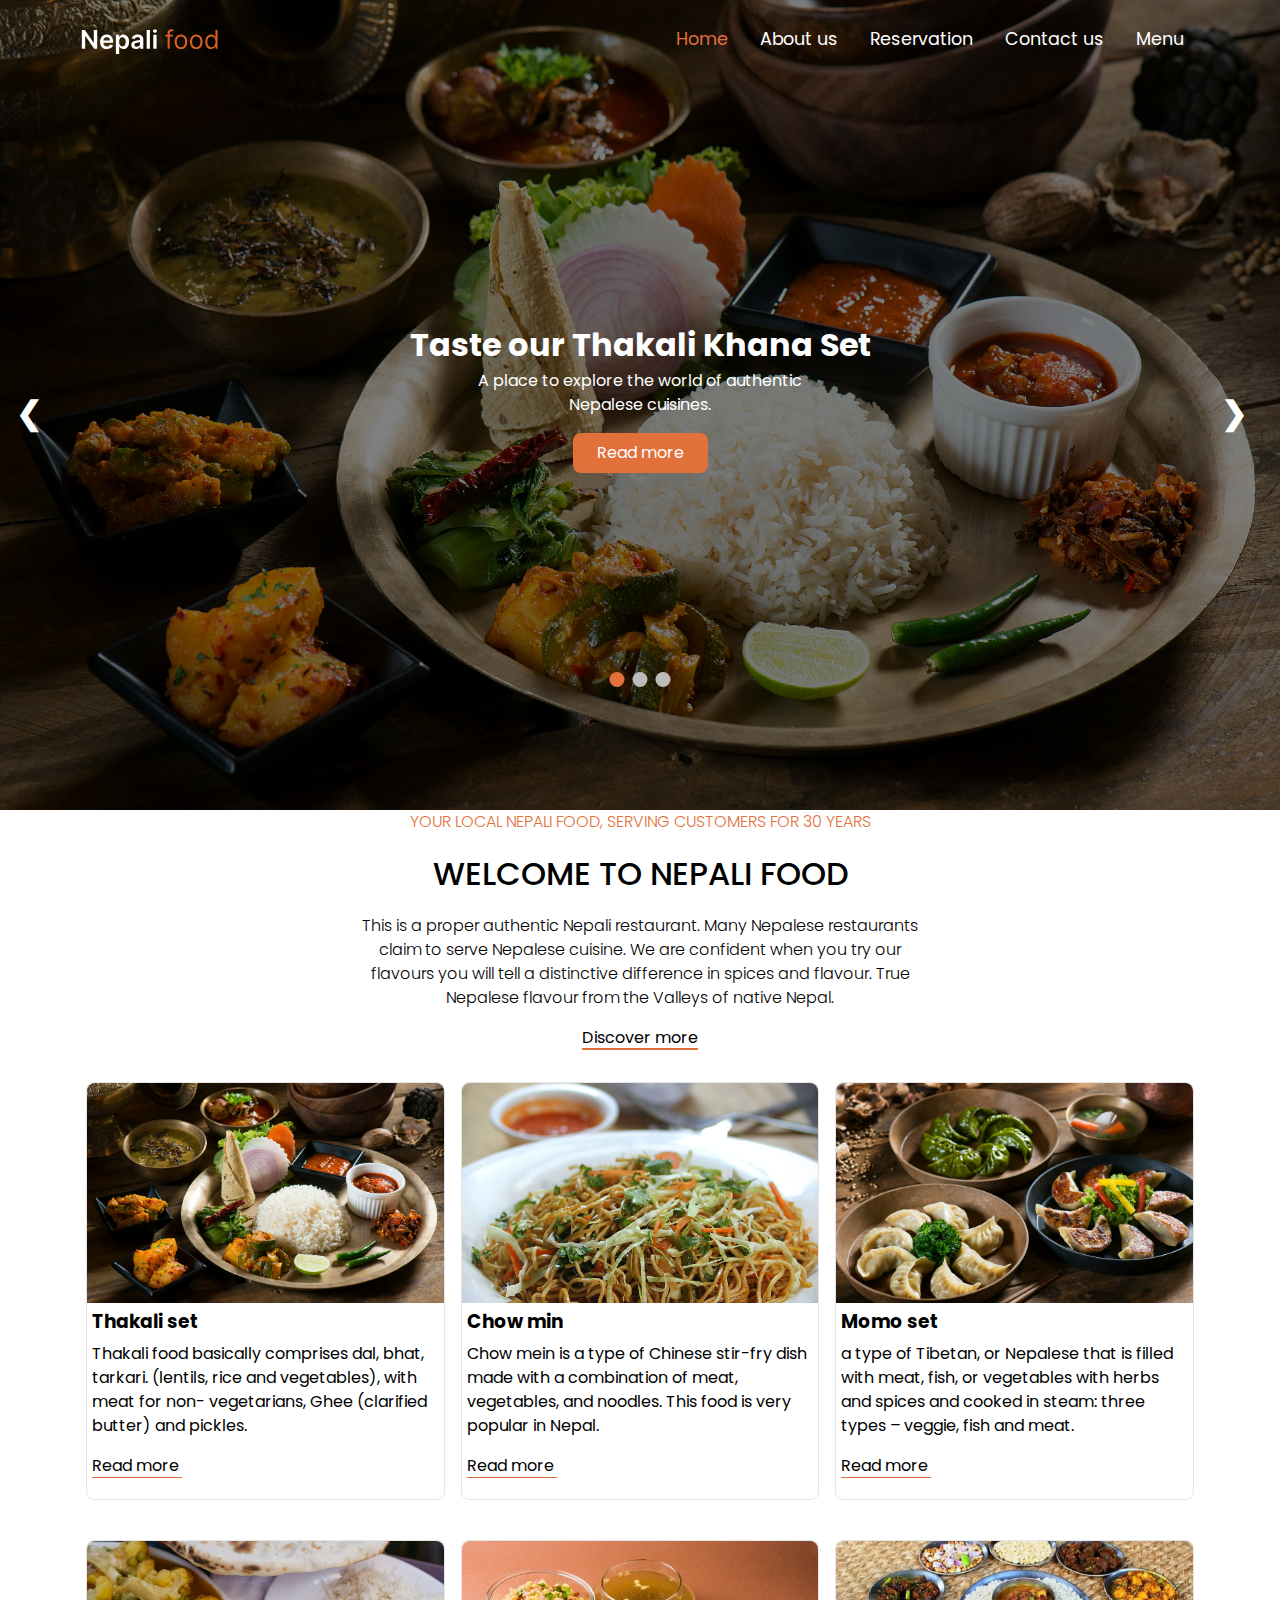
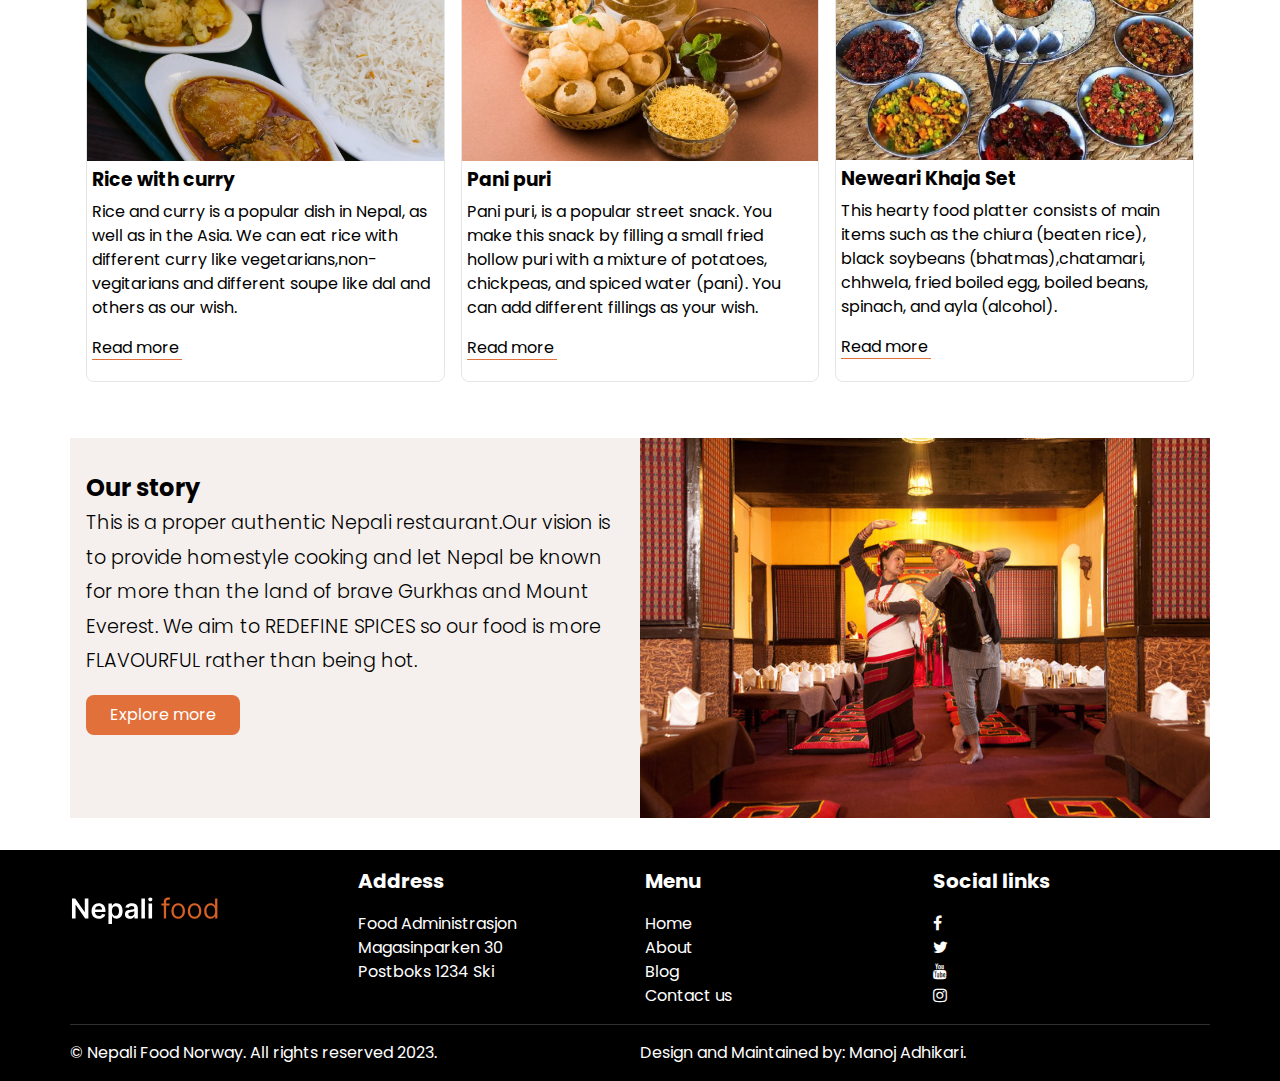
==== index.html @ d402e65d "final project" ====
<!DOCTYPE html>
<html lang="en">
  <head>
    <meta charset="UTF-8" />
    <meta name="viewport" content="width=device-width, initial-scale=1.0" />
    <link rel="stylesheet" href="https://cdnjs.cloudflare.com/ajax/libs/font-awesome/4.7.0/css/font-awesome.min.css">
    <link rel="stylesheet" href="./css/style.css" />
    
    <title>Final project</title>
  </head>
  <body>
    <header>
      <nav>
        <div class="logo">
          <a href="/"><img src="./assets/logo.svg" alt=""></a>
        </div>
        
        <ul class="navlist">
          <li><a href="/" class="active-menu">Home</a></li>
          <li><a href="./about.html">About us</a></li>
          <li><a href="./reservation.html">Reservation</a></li>
          <li><a href="./contact.html">Contact us</a></li>
          <li><a href="./menu.html">Menu</a></li>
        </ul>
        <div class="menu-toggle"><i class="fa fa-bars bars"></i> &nbsp;</div>
      </nav>
      <ul class="navlist-mobile">
        <li><a href="/" class="active-menu">Home</a></li>
        <li><a href="./about.html">About us</a></li>
        <li><a href="./reservation.html">Reservation</a></li>
        <li><a href="./contact.html">Contact us</a></li>
        <li><a href="./menu.html">Menu</a></li>
      </ul>
    </header>
 
    <main>
        <div class="slideshow-container">
            <div class="mySlides fade">
              <img src="./assets/gallery1.jpg" >
              <div class="slide-text">
                <h2>Taste our Thakali Khana Set</h2>
                <p>A place to explore the world of authentic Nepalese cuisines.</p>
                <a href="#" class="btn-primary">Read more</a>
              </div>
            </div>
            
            <div class="mySlides fade">
              <img src="./assets/gallery2.jpg" >
              <div class="slide-text">
                <h2>Taste our Momo Set</h2>
                <p>A place to explore the world of authentic Nepalese cuisines.</p>
                <a href="#" class="btn-primary">Read more</a>
              </div>
            </div>
            
            <div class="mySlides fade">
              <img src="./assets/gallery5.jpg" >
              <div class="slide-text">
                <h2>Taste our Pani Puri</h2>
                <p>A place to explore the world of authentic Nepalese cuisines.</p>
                <a href="#" class="btn-primary">Read more</a>
              </div>
            </div>
            
            <a class="prev" onclick="plusSlides(-1)">❮</a>
            <a class="next" onclick="plusSlides(1)">❯</a>
            
            <div class="dot-container">
              <span class="dot" onclick="currentSlide(1)"></span> 
              <span class="dot" onclick="currentSlide(2)"></span> 
              <span class="dot" onclick="currentSlide(3)"></span> 
            </div>
          </div>
          
      
      <section class="info-restaurant">
        <div class="info-wrap">
            <h3>YOUR LOCAL NEPALI FOOD, SERVING CUSTOMERS FOR 30 YEARS</h3>
            <h2>WELCOME TO NEPALI FOOD</h2>
            <p> This is a proper authentic Nepali restaurant. Many Nepalese restaurants claim to serve Nepalese cuisine. We are confident when you try our flavours you will tell a distinctive difference in spices and flavour. True Nepalese flavour from the Valleys of native Nepal.</p>
            <a href="#" class="btn-secondary">Discover more</a>
        </div>
      </section>
     
        <section class="info-grid-items">
            <div class="food-items">
              <img class="food-items-img" src="./assets/gallery1.jpg" alt="">
              <div class="desc">
                <h3>Thakali set</h3>
                <p>Thakali food basically comprises dal, bhat, tarkari. (lentils, rice and vegetables), with meat for non- vegetarians, Ghee (clarified butter) and pickles.</p>
                <a href="#" class="btn-ternary">Read more</a>
              </div>
            </div>
            <div class="food-items">
              <img class="food-items-img" src="./assets/chowmin.jpg" alt="">
              <div class="desc">
                <h3>Chow min</h3>
                <p>Chow mein is a type of Chinese stir-fry dish made with a combination of meat, vegetables, and noodles. This food is very popular in Nepal.</p>
                <a href="#" class="btn-ternary">Read more</a>
              </div>
            </div>
            <div class="food-items"><img class="food-items-img" src="./assets/gallery2.jpg" alt="">
                <div class="desc">
                    <h3>Momo set</h3>
                    <p>a type of Tibetan, or Nepalese that is filled with meat, fish, or vegetables with herbs and spices and cooked in steam: three types – veggie, fish and meat.</p>
                    <a href="#" class="btn-ternary">Read more</a>
                </div></div>
       
            <div class="food-items"><img class="food-items-img" src="./assets/chicken-khana.jpg" alt="">
                <div class="desc">
                    <h3>Rice with curry</h3>
                    <p>Rice and curry is a popular dish in Nepal, as well as in the Asia. We can eat rice with different curry like vegetarians,non-vegitarians and different soupe like dal and others as our wish. </p>
                    <a href="#" class="btn-ternary">Read more</a>
                </div></div>
            <div class="food-items"><img class="food-items-img" src="./assets/gallery5.jpg" alt="">
                <div class="desc">
                    <h3>Pani puri</h3>
                    <p>Pani puri, is a popular street snack. You make this snack by filling a small fried hollow puri with a mixture of potatoes, chickpeas, and spiced water (pani). You can add different fillings as your wish.</p>
                    <a href="#" class="btn-ternary">Read more</a>
                </div></div>
                <div class="food-items"><img class="food-items-img" src="./assets/gallery4.png" alt="">
                    <div class="desc">
                        <h3>Neweari Khaja Set</h3>
                        <p>This hearty food platter consists of main items such as the chiura (beaten rice), black soybeans (bhatmas),chatamari, chhwela, fried boiled egg, boiled beans, spinach, and ayla (alcohol).</p>
                        <a href="#" class="btn-ternary">Read more</a>
                    </div></div>
       </section>

       <section class="bio-info-wrap">
            <div class="bio-info-text">
                    <h2>Our story</h2>
                    <p> This is a proper authentic Nepali restaurant.Our vision is to provide homestyle cooking and let Nepal be known for more than the land of brave Gurkhas and Mount Everest.
                     We aim to REDEFINE SPICES so our food is more FLAVOURFUL rather than being hot.</p>
                    <a href="" class="btn-primary">Explore more</a>
            </div>
            <div class="bio-info-img">
                <img src="./assets/bio-info.jpg" alt="">
        </div>
       </section>
       
    </main>
    <footer>
        <div class="footer-wrap">
            <div class="box"><a href=""><img class="footer-logo" src="./assets/logo.svg" alt="" /></div>
            <div class="box">
                <h2>Address</h2>
                <ul class="footer-address">
                    <li>Food Administrasjon
                        Magasinparken 30</li>
                    <li>Postboks 1234 Ski</li>
                        
                </ul>
            </div>
            <div class="box">
                <h2>Menu</h2>
                <ul class="footer-menu">
                    <li><a href="">Home</a></li>
                    <li><a href="">About</a></li>
                    <li><a href="">Blog</a></li>
                    <li><a href="">Contact us</a></li>
                </ul>
            </div>
            <div class="box">
                <h2>Social links</h2>
                <ul class="footer-social-links">
                    <li><a href=""><i class="fa fa-facebook"></i></a></li>
                    <li><a href=""><i class="fa fa-twitter"></i></a></li>
                    <li><a href=""><i class="fa fa-youtube"></i></a></li>
                    <li><a href=""><i class="fa fa-instagram"></i></a></li>
                </ul>
            </div>
        </div>
        <section class="footer-auth-info">
            <div><span> &copy; Nepali Food Norway.
                All rights reserved 2023. </span></div>
            <div>  Design and Maintained by: Manoj Adhikari.</div>
           
        </section>
    </footer>
    <script src="./js/app.js"></script>
  </body>
</html>
---- css/style.css ----
@import "reset.css";
@import "variable.css";
@import "reservation.css";
@import "about.css";
@import "contact.css";
@import "filter.css";

@import url("https://fonts.googleapis.com/css2?family=Poppins:ital,wght@0,100;0,300;0,500;1,100;1,200;1,300;1,400&display=swap");
body {
  font-family: "Poppins", sans-serif;
  font-size: var(--font-size-base);
  line-height: 1.5;
  color: var(--primary-color);
  background-color: var(--secondary-color);
  overflow-x: hidden;
}

/** header css */
header {
  width: 100vw;
  height: auto;
  background-color: transparent;
  position: absolute;
  top: 0;
  z-index: 50;
}

header nav {
  max-width: 1140px;
  margin: 0 auto;
  display: flex;
  justify-content: space-between;
  align-items: center;
  padding: 0 var(--spacing-small);
}
.menu-toggle {
  display: none;
}

.menu-toggle .bars {
  color: var(--secondary-color);
  cursor: pointer;
  font-weight: 400;
  font-size: var(--font-size-small);
}
.navlist-mobile {
  display: none;
}

@media (min-width: 768px) {
  .navlist-mobile {
    display: none !important;
  }
}
.show {
  display: block;
}

header nav .logo a {
  color: var(--secondary-color);
}
header nav .navlist {
  display: flex;
  justify-content: space-evenly;
}
header nav .navlist li {
  padding: 0 var(--primary-padding);
}
header nav .navlist li a {
  color: var(--secondary-color);
  font-size: 1.1rem;
  transition: all 0.3s ease-in-out;
}
header nav .navlist li .active-menu {
  color: var(--ternary);
}
header nav .navlist li a:hover {
  color: var(--ternary);
  transition: all 0.3s ease-in-out;
}
@media (max-width: 768px) {
  .navlist {
    display: none !important;
  }

  .navlist-mobile {
    content: "";
    width: 100%;
    background: rgba(0, 0, 0, 0.5);
    height: 100vh;
    position: absolute;
    top: 80%;
    z-index: 51;
  }
  .navlist-mobile li a {
    color: var(--secondary-color);
    text-align: center;
    display: block;
    padding: var(--spacing-small) 0;
  }

  header nav .menu-toggle {
    display: block;
  }

  /* Adjust other elements as needed for mobile */
}

/* Slideshow container */
.slideshow-container {
  width: 100vw;
  position: relative;
  margin: auto;
  height: 90vh;
}
.slideshow-container .mySlides img {
  height: 90vh;
  object-fit: cover;
}

/* Next & previous buttons */
.prev,
.next {
  cursor: pointer;
  position: absolute;
  top: 50%;
  width: auto;
  padding: var(--primary-padding);
  margin-top: -32px;
  color: var(--secondary-color);
  font-weight: bold;
  font-size: var(--font-size-medium);
  transition: 0.6s ease;
  border-radius: 0 3px 3px 0;
  user-select: none;
  z-index: 10;
}
.next {
  margin-right: var(--primary-margin);
}

.mySlides::after {
  content: "";
  position: absolute;
  top: 0;
  left: 0;
  width: 100%;
  height: 100%;
  background-color: rgba(0, 0, 0, 0.5); /* semi-transparent black */
}

/* Position the "next button" to the right */
.next {
  right: 0;
  border-radius: 3px 0 0 3px;
}

/* On hover, add a color with a little bit see-through */
.prev:hover,
.next:hover {
  background-color: var(--ternary);
}

/* Caption text */
.slide-text {
  position: absolute;
  top: 50%;
  left: 50%;
  width: 100%;
  transform: translate(-50%, -50%);
  text-align: center;
  z-index: 10;
}
.slide-text h2 {
  font-size: var(--font-size-h2);
  color: var(--secondary-color);
}
.slide-text p {
  line-height: 1.5;
  color: var(--secondary-color);
  max-width: 400px;
  margin: 0 auto;
}
.slide-text .btn-primary {
  background-color: var(--ternary);
  color: var(--secondary-color);
  padding: var(--spacing-base) var(--spacing-medium-large);
  border-radius: var(--spacing-base);
  transition: all 0.3s ease-in-out;
  margin: var(--primary-margin) 0;
  display: inline-block;
}
.slide-text .btn-primary:hover {
  background-color: var(--secondary-color);
  color: var(--ternary);
  transition: all 0.3s ease-in-out;
}
/* The dots/bullets/indicators */
.dot-container {
  position: absolute;
  margin-top: -10%;
  left: 50%;
  transform: translate(-50%, -50%);
}
.dot {
  cursor: pointer;
  height: 15px;
  width: 15px;
  margin: 0 2px;
  background-color: #bbb;
  border-radius: 50%;
  display: inline-block;
  transition: background-color 0.6s ease;
}

.active,
.dot:hover {
  background-color: var(--ternary);
  padding: 4px;
}

/* Fading animation */
.fade {
  animation-name: fade;
  animation-duration: 1.5s;
}

@keyframes fade {
  from {
    opacity: 0.4;
  }
  to {
    opacity: 1;
  }
}

/* On smaller screens, decrease text size */
@media only screen and (max-width: 300px) {
  .prev,
  .next,
  .text {
    font-size: 11px;
  }
}

.info-restaurant .info-wrap {
  max-width: 600px;
  margin: 0 auto;
  padding: 0 var(--spacing-small);
}
.info-restaurant .info-wrap h3 {
  font-size: var(--font-size-h3);
  color: var(--ternary);
  font-weight: 300;
  text-align: center;
}
.info-restaurant .info-wrap h2 {
  font-size: var(--font-size-h2);
  font-weight: 500;
  text-align: center;
  margin: var(--primary-margin) 0;
}
.info-restaurant .info-wrap p {
  line-height: 1.5;
  font-weight: 300;
  text-align: center;
}
.info-restaurant .btn-secondary {
  display: block;
  margin: var(--primary-margin) 0;
  color: var(--primary-color);
  text-align: center;
  position: relative;
}
.info-restaurant .btn-secondary::after {
  content: "";
  position: absolute;
  bottom: 0;
  left: 40%;
  width: 20%;
  height: 2px;
  background-color: var(--ternary);
  transition: all 0.3s ease-in-out;
}
.info-grid-items {
  max-width: 1140px;
  margin: 0 auto;
  display: grid;
  grid-template-columns: repeat(3, 1fr);
  gap: 1rem;
  padding: var(--primary-padding);
}
.info-grid-items .food-items {
  border: 1px solid var(--border-color);
  border-radius: 8px;
}
.info-grid-items .food-items .desc {
  padding: 5px;
}
.info-grid-items .food-items .desc h3 {
  margin-bottom: 6px;
}
.food-items-img {
  border-top-left-radius: 8px;
  border-top-right-radius: 8px;
  max-height: 220px;
  object-fit: cover;
}
@media (max-width: 768px) {
  .info-grid-items {
    grid-template-columns: repeat(1, 1fr);
  }
}

.bio-info-wrap {
  max-width: 1140px;
  margin: 0 auto;
  display: grid;
  grid-template-columns: repeat(2, 1fr);
  margin-top: var(--primary-margin);
  margin-bottom: var(--spacing-large);
  justify-content: center;
}
.bio-info-text {
  background-color: var(--background-color);
  padding: var(--primary-padding);
  padding-top: var(--spacing-large);
}
.bio-info-text p {
  line-height: 1.8;
  font-weight: 300;
  font-size: var(--font-size-vsmall);
}
@media (max-width: 768px) {
  .bio-info-wrap {
    grid-template-columns: repeat(1, 1fr);
  }
}

/** Footer section */
footer {
  width: 100vw;
  height: auto;
  background-color: var(--primary-color);
  padding: var(--primary-padding);
}
.footer-wrap {
  max-width: 1140px;
  margin: 0 auto;
  display: grid;
  grid-template-columns: repeat(4, 1fr);
  gap: 10px;
  justify-content: center;
  text-align: start;
}
@media (max-width: 768px) {
  .footer-wrap {
    grid-template-columns: repeat(2, 1fr);
    gap: 1rem;
  }
}
.footer-wrap .box h2 {
  color: var(--secondary-color);
  font-size: var(--font-size-h4);
  margin-bottom: var(--primary-margin);
}
.footer-wrap .box {
  color: var(--secondary-color);
}
.footer-wrap .box .footer-logo {
  width: 150px;
}
.footer-wrap .box .footer-menu {
  display: block;
}
.footer-wrap .box .footer-menu li a {
  color: var(--secondary-color);
}

.footer-wrap .box .footer-social-links li a {
  color: var(--secondary-color);
}

.footer-auth-info {
  max-width: 1140px;
  margin: 0 auto;
  border-top: 1px solid var(--border-color-white);
  color: var(--secondary-color);
  display: grid;
  grid-template-columns: repeat(2, 1fr);
  margin-top: var(--primary-margin);
  padding-top: var(--primary-padding);
}
@media (max-width: 768px) {
  .footer-auth-info {
    grid-template-columns: repeat(1, 1fr);
  }
}
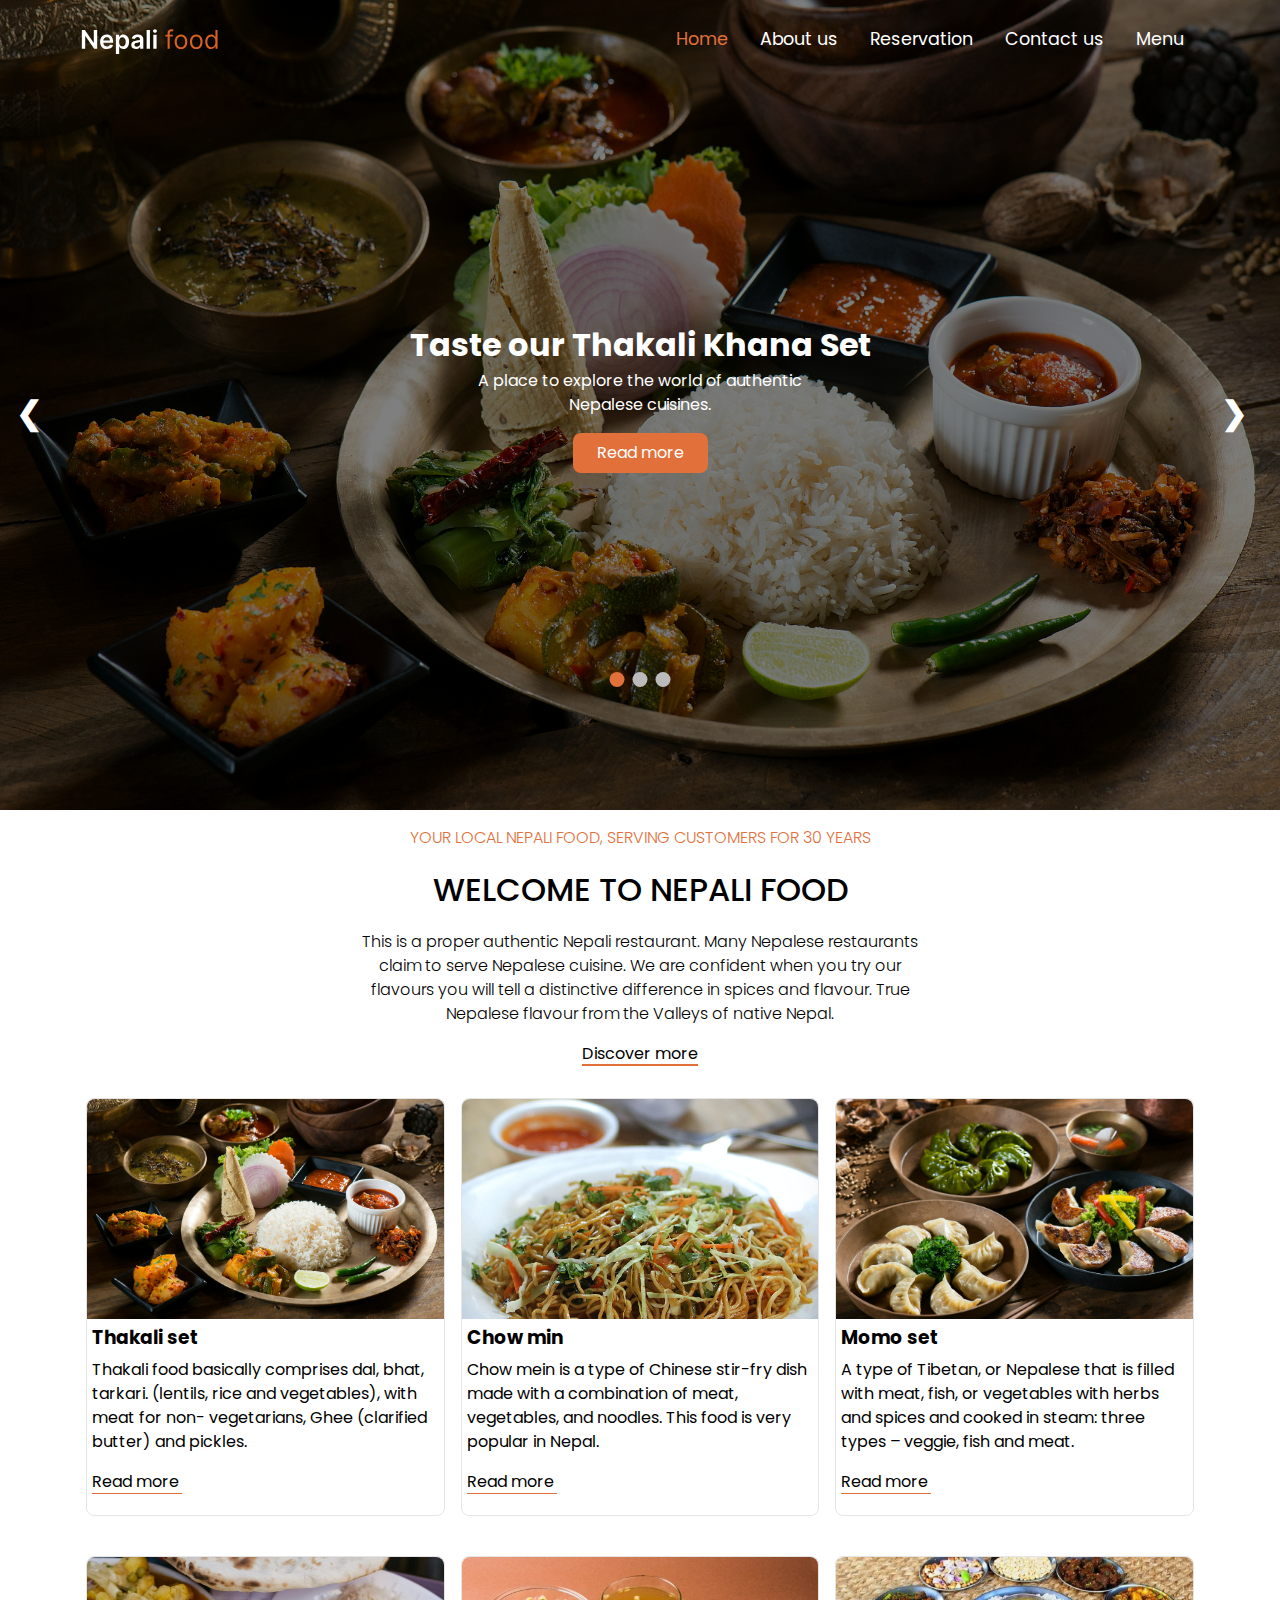
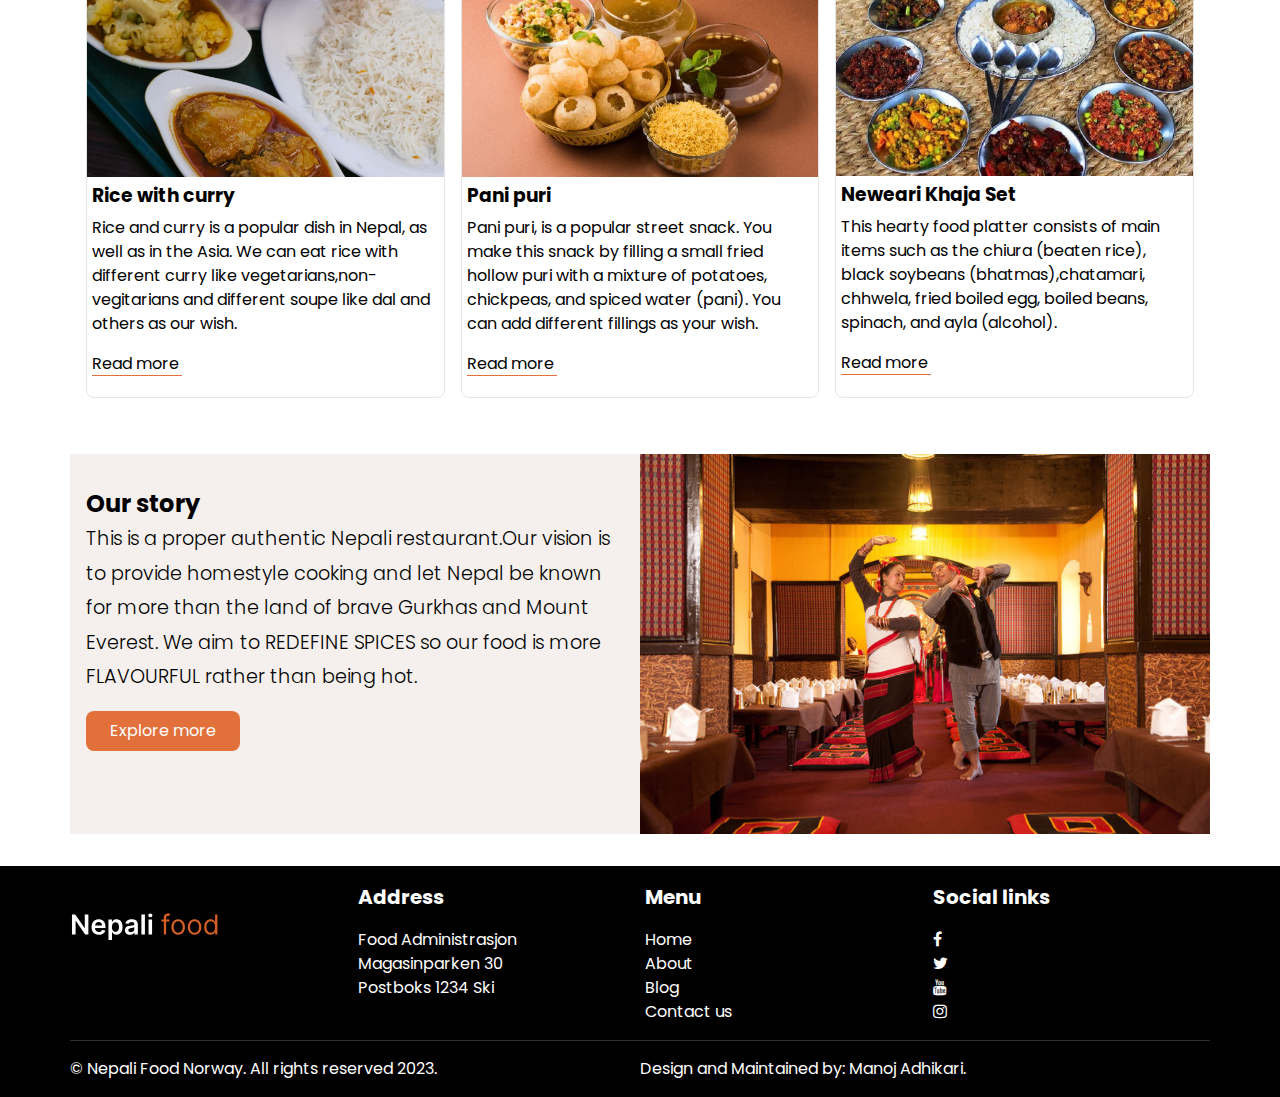
==== commit dac7e9d9: "adding comments on code" ====
--- a/index.html
+++ b/index.html
@@ -9,7 +9,7 @@
     <title>Final project</title>
   </head>
   <body>
-    <header>
+    <header><!--Header section begins from here-->
       <nav>
         <div class="logo">
           <a href="/"><img src="./assets/logo.svg" alt=""></a>
@@ -22,9 +22,9 @@
           <li><a href="./contact.html">Contact us</a></li>
           <li><a href="./menu.html">Menu</a></li>
         </ul>
-        <div class="menu-toggle"><i class="fa fa-bars bars"></i> &nbsp;</div>
+        <div class="menu-toggle"><i class="fa fa-bars bars"></i> &nbsp;</div><!--This is for Menu Bar-->
       </nav>
-      <ul class="navlist-mobile">
+      <ul class="navlist-mobile"><!--This code is for mobile-->
         <li><a href="/" class="active-menu">Home</a></li>
         <li><a href="./about.html">About us</a></li>
         <li><a href="./reservation.html">Reservation</a></li>
@@ -33,8 +33,8 @@
       </ul>
     </header>
  
-    <main>
-        <div class="slideshow-container">
+    <main><!--Body section begins from here-->
+        <div class="slideshow-container"><!--This is for picture slide show-->
             <div class="mySlides fade">
               <img src="./assets/gallery1.jpg" >
               <div class="slide-text">
@@ -62,10 +62,10 @@
               </div>
             </div>
             
-            <a class="prev" onclick="plusSlides(-1)">❮</a>
+            <a class="prev" onclick="plusSlides(-1)">❮</a><!--This is for prev and next button-->
             <a class="next" onclick="plusSlides(1)">❯</a>
             
-            <div class="dot-container">
+            <div class="dot-container"><!--This is for dot-->
               <span class="dot" onclick="currentSlide(1)"></span> 
               <span class="dot" onclick="currentSlide(2)"></span> 
               <span class="dot" onclick="currentSlide(3)"></span> 
@@ -73,11 +73,13 @@
           </div>
           
       
-      <section class="info-restaurant">
+      <section class="info-restaurant"><!--In the main page, info section begins from here-->
         <div class="info-wrap">
             <h3>YOUR LOCAL NEPALI FOOD, SERVING CUSTOMERS FOR 30 YEARS</h3>
             <h2>WELCOME TO NEPALI FOOD</h2>
-            <p> This is a proper authentic Nepali restaurant. Many Nepalese restaurants claim to serve Nepalese cuisine. We are confident when you try our flavours you will tell a distinctive difference in spices and flavour. True Nepalese flavour from the Valleys of native Nepal.</p>
+            <p> This is a proper authentic Nepali restaurant. Many Nepalese restaurants claim to serve 
+              Nepalese cuisine. We are confident when you try our flavours you will tell a distinctive 
+              difference in spices and flavour. True Nepalese flavour from the Valleys of native Nepal.</p>
             <a href="#" class="btn-secondary">Discover more</a>
         </div>
       </section>
@@ -87,7 +89,8 @@
               <img class="food-items-img" src="./assets/gallery1.jpg" alt="">
               <div class="desc">
                 <h3>Thakali set</h3>
-                <p>Thakali food basically comprises dal, bhat, tarkari. (lentils, rice and vegetables), with meat for non- vegetarians, Ghee (clarified butter) and pickles.</p>
+                <p>Thakali food basically comprises dal, bhat, tarkari. (lentils, rice and vegetables), 
+                  with meat for non- vegetarians, Ghee (clarified butter) and pickles.</p>
                 <a href="#" class="btn-ternary">Read more</a>
               </div>
             </div>
@@ -95,33 +98,41 @@
               <img class="food-items-img" src="./assets/chowmin.jpg" alt="">
               <div class="desc">
                 <h3>Chow min</h3>
-                <p>Chow mein is a type of Chinese stir-fry dish made with a combination of meat, vegetables, and noodles. This food is very popular in Nepal.</p>
+                <p>Chow mein is a type of Chinese stir-fry dish made with a combination of meat, 
+                  vegetables, and noodles. This food is very popular in Nepal.</p>
                 <a href="#" class="btn-ternary">Read more</a>
               </div>
             </div>
             <div class="food-items"><img class="food-items-img" src="./assets/gallery2.jpg" alt="">
                 <div class="desc">
                     <h3>Momo set</h3>
-                    <p>a type of Tibetan, or Nepalese that is filled with meat, fish, or vegetables with herbs and spices and cooked in steam: three types – veggie, fish and meat.</p>
+                    <p>A type of Tibetan, or Nepalese that is filled with meat, fish, or vegetables with herbs 
+                      and spices and cooked in steam: three types – veggie, fish and meat.</p>
                     <a href="#" class="btn-ternary">Read more</a>
                 </div></div>
        
             <div class="food-items"><img class="food-items-img" src="./assets/chicken-khana.jpg" alt="">
                 <div class="desc">
                     <h3>Rice with curry</h3>
-                    <p>Rice and curry is a popular dish in Nepal, as well as in the Asia. We can eat rice with different curry like vegetarians,non-vegitarians and different soupe like dal and others as our wish. </p>
+                    <p>Rice and curry is a popular dish in Nepal, as well as in the Asia. We can eat rice with 
+                      different curry like vegetarians,non-vegitarians and different soupe like dal and others 
+                      as our wish. </p>
                     <a href="#" class="btn-ternary">Read more</a>
                 </div></div>
             <div class="food-items"><img class="food-items-img" src="./assets/gallery5.jpg" alt="">
                 <div class="desc">
                     <h3>Pani puri</h3>
-                    <p>Pani puri, is a popular street snack. You make this snack by filling a small fried hollow puri with a mixture of potatoes, chickpeas, and spiced water (pani). You can add different fillings as your wish.</p>
+                    <p>Pani puri, is a popular street snack. You make this snack by filling a 
+                      small fried hollow puri with a mixture of potatoes, chickpeas, and spiced water (pani). 
+                      You can add different fillings as your wish.</p>
                     <a href="#" class="btn-ternary">Read more</a>
                 </div></div>
                 <div class="food-items"><img class="food-items-img" src="./assets/gallery4.png" alt="">
                     <div class="desc">
                         <h3>Neweari Khaja Set</h3>
-                        <p>This hearty food platter consists of main items such as the chiura (beaten rice), black soybeans (bhatmas),chatamari, chhwela, fried boiled egg, boiled beans, spinach, and ayla (alcohol).</p>
+                        <p>This hearty food platter consists of main items such as the chiura (beaten rice), 
+                          black soybeans (bhatmas),chatamari, chhwela, fried boiled egg, boiled beans, spinach, 
+                          and ayla (alcohol).</p>
                         <a href="#" class="btn-ternary">Read more</a>
                     </div></div>
        </section>
@@ -129,7 +140,8 @@
        <section class="bio-info-wrap">
             <div class="bio-info-text">
                     <h2>Our story</h2>
-                    <p> This is a proper authentic Nepali restaurant.Our vision is to provide homestyle cooking and let Nepal be known for more than the land of brave Gurkhas and Mount Everest.
+                    <p> This is a proper authentic Nepali restaurant.Our vision is to provide homestyle cooking 
+                      and let Nepal be known for more than the land of brave Gurkhas and Mount Everest.
                      We aim to REDEFINE SPICES so our food is more FLAVOURFUL rather than being hot.</p>
                     <a href="" class="btn-primary">Explore more</a>
             </div>
@@ -139,7 +151,7 @@
        </section>
        
     </main>
-    <footer>
+    <footer><!-- Footer section begins from here-->
         <div class="footer-wrap">
             <div class="box"><a href=""><img class="footer-logo" src="./assets/logo.svg" alt="" /></div>
             <div class="box">
--- a/css/style.css
+++ b/css/style.css
@@ -103,7 +103,7 @@
     display: block;
   }
 
-  /* Adjust other elements as needed for mobile */
+  /* Adjusting elements as needed for mobile */
 }
 
 /* Slideshow container */
@@ -155,7 +155,7 @@
   border-radius: 3px 0 0 3px;
 }
 
-/* On hover, add a color with a little bit see-through */
+/* On hover, adding a color with a little bit see-through */
 .prev:hover,
 .next:hover {
   background-color: var(--ternary);
@@ -253,6 +253,7 @@
   color: var(--ternary);
   font-weight: 300;
   text-align: center;
+  margin-top: var(--primary-margin);
 }
 .info-restaurant .info-wrap h2 {
   font-size: var(--font-size-h2);
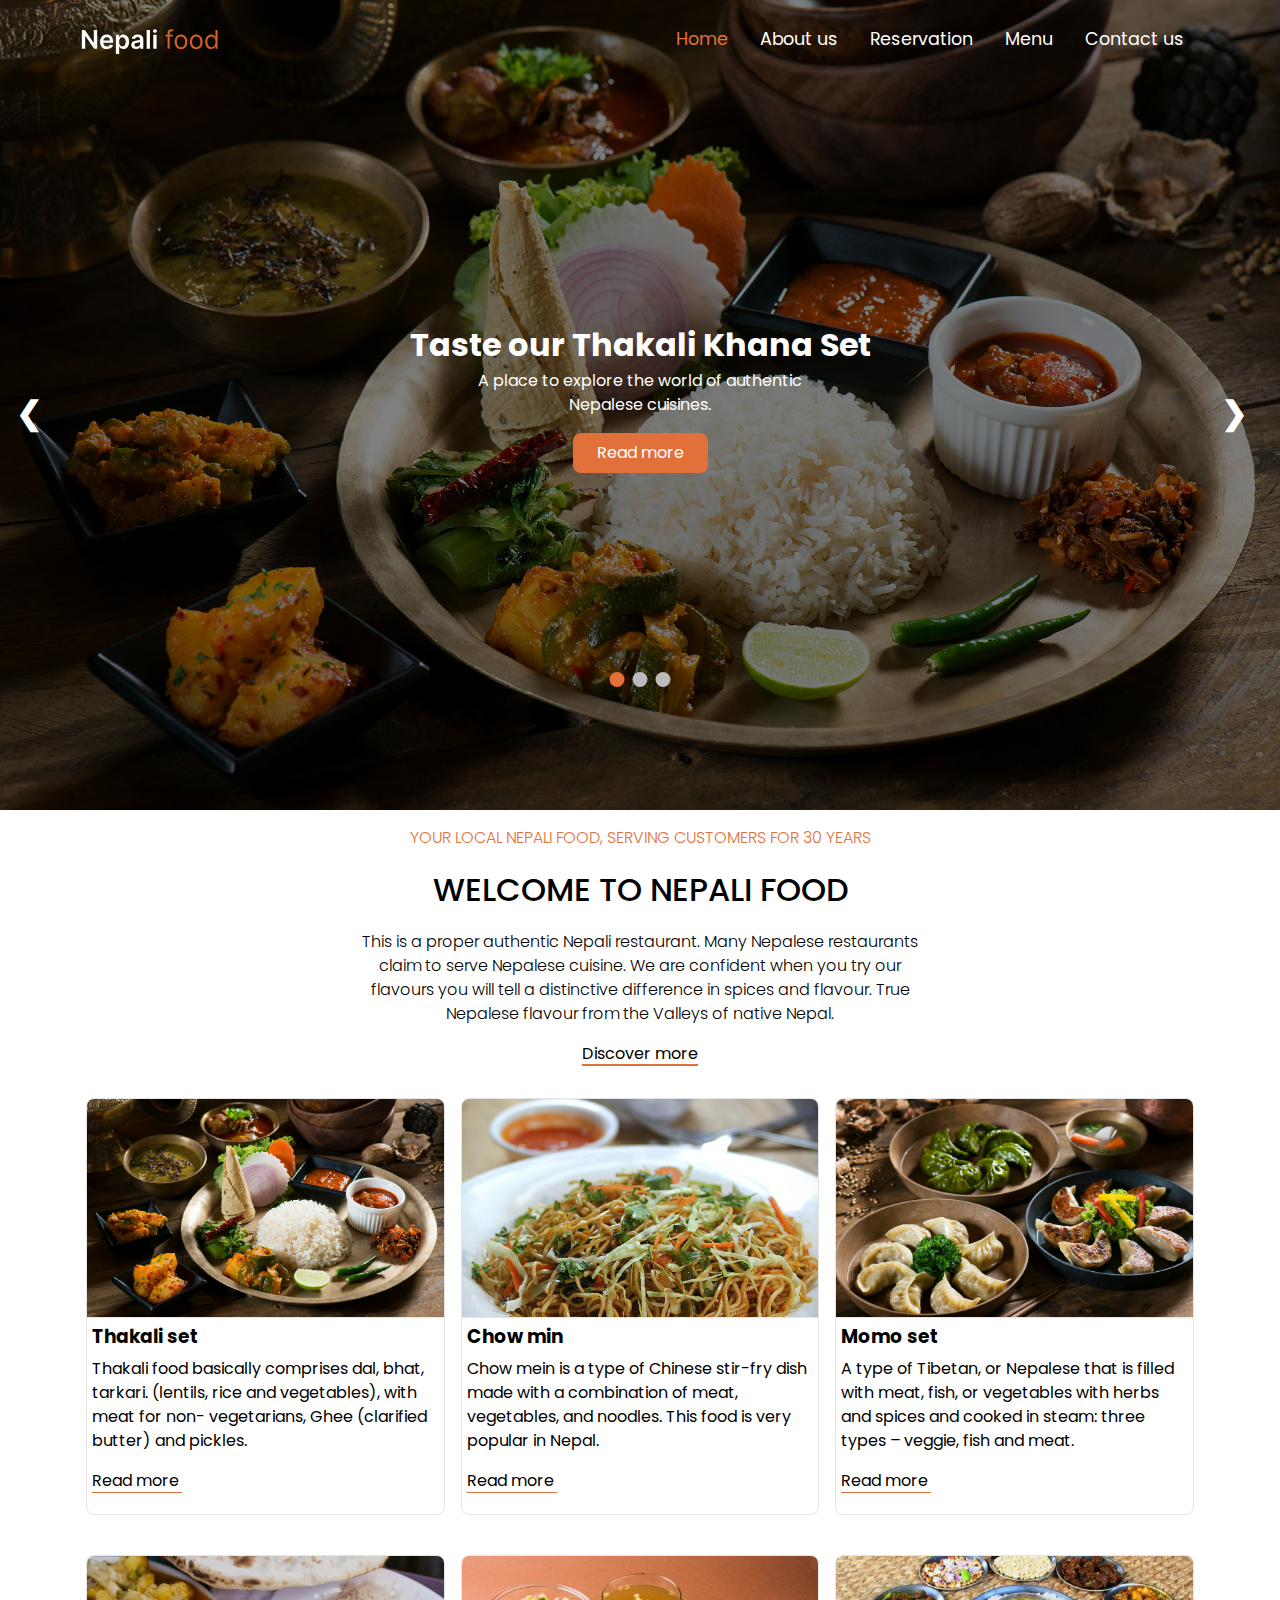
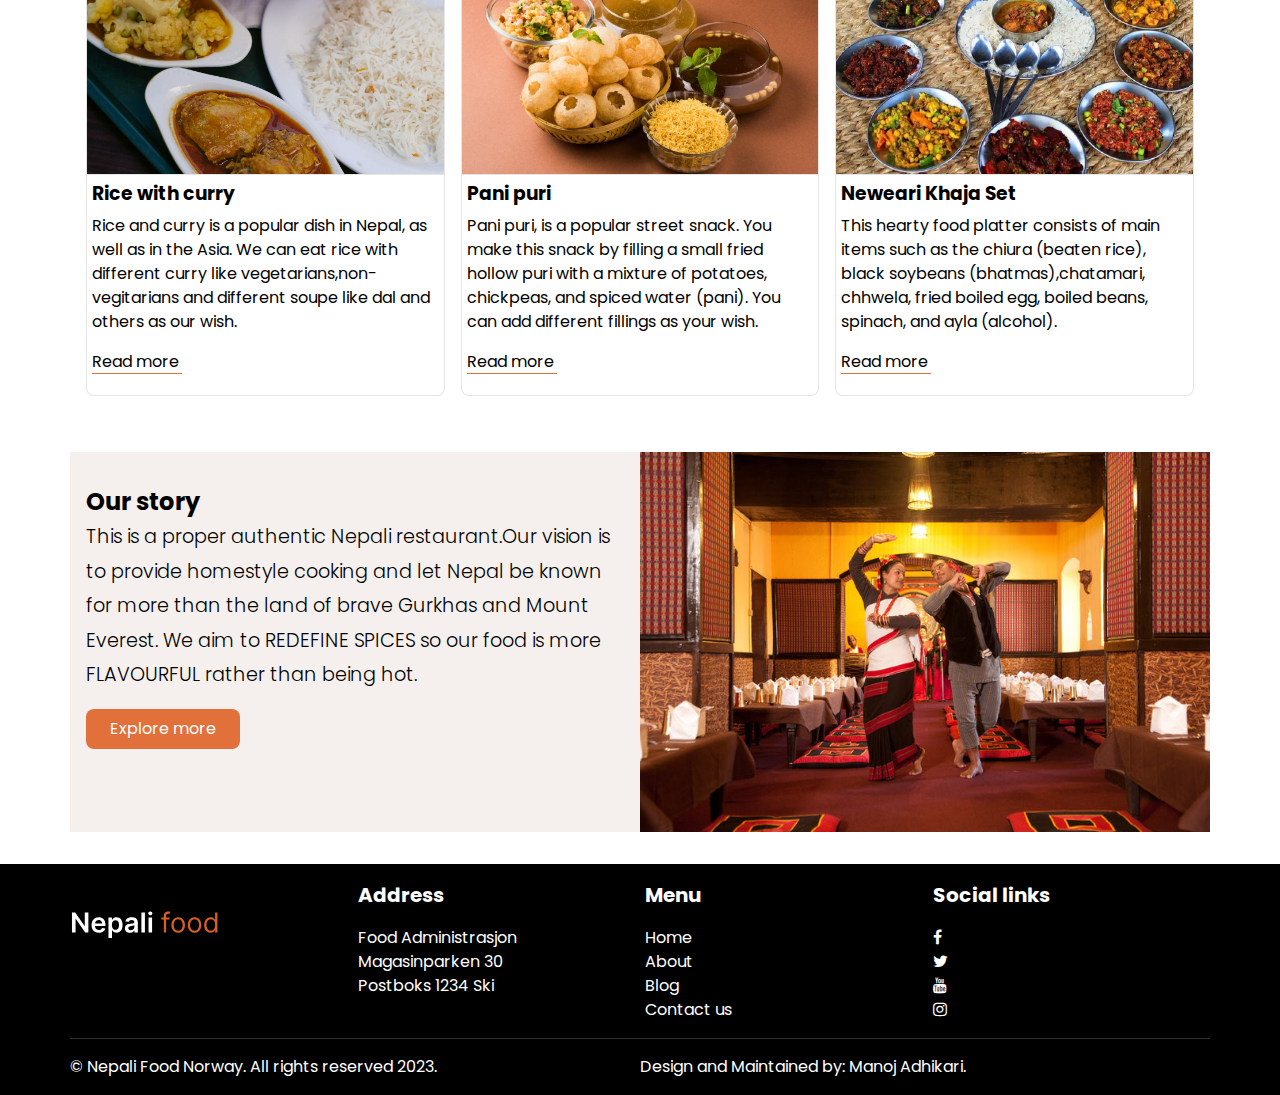
==== commit 7fbe632f: "update all the pages" ====
--- a/index.html
+++ b/index.html
@@ -12,15 +12,15 @@
     <header><!--Header section begins from here-->
       <nav>
         <div class="logo">
-          <a href="/"><img src="./assets/logo.svg" alt=""></a>
+          <a href="/"><img src="./assets/logo.svg" alt="logo"></a>
         </div>
         
         <ul class="navlist">
           <li><a href="/" class="active-menu">Home</a></li>
           <li><a href="./about.html">About us</a></li>
           <li><a href="./reservation.html">Reservation</a></li>
+          <li><a href="./menu.html">Menu</a></li>
           <li><a href="./contact.html">Contact us</a></li>
-          <li><a href="./menu.html">Menu</a></li>
         </ul>
         <div class="menu-toggle"><i class="fa fa-bars bars"></i> &nbsp;</div><!--This is for Menu Bar-->
       </nav>
@@ -28,15 +28,15 @@
         <li><a href="/" class="active-menu">Home</a></li>
         <li><a href="./about.html">About us</a></li>
         <li><a href="./reservation.html">Reservation</a></li>
+        <li><a href="./menu.html">Menu</a></li>
         <li><a href="./contact.html">Contact us</a></li>
-        <li><a href="./menu.html">Menu</a></li>
       </ul>
     </header>
  
     <main><!--Body section begins from here-->
         <div class="slideshow-container"><!--This is for picture slide show-->
-            <div class="mySlides fade">
-              <img src="./assets/gallery1.jpg" >
+            <div class="slides fade">
+              <img src="./assets/gallery1.jpg" alt="gallery first image" >
               <div class="slide-text">
                 <h2>Taste our Thakali Khana Set</h2>
                 <p>A place to explore the world of authentic Nepalese cuisines.</p>
@@ -44,8 +44,8 @@
               </div>
             </div>
             
-            <div class="mySlides fade">
-              <img src="./assets/gallery2.jpg" >
+            <div class="slides fade">
+              <img src="./assets/gallery2.jpg" alt="gallery second image" >
               <div class="slide-text">
                 <h2>Taste our Momo Set</h2>
                 <p>A place to explore the world of authentic Nepalese cuisines.</p>
@@ -53,8 +53,8 @@
               </div>
             </div>
             
-            <div class="mySlides fade">
-              <img src="./assets/gallery5.jpg" >
+            <div class="slides fade">
+              <img src="./assets/gallery5.jpg" alt="gallery third image" >
               <div class="slide-text">
                 <h2>Taste our Pani Puri</h2>
                 <p>A place to explore the world of authentic Nepalese cuisines.</p>
@@ -86,7 +86,7 @@
      
         <section class="info-grid-items">
             <div class="food-items">
-              <img class="food-items-img" src="./assets/gallery1.jpg" alt="">
+              <img class="food-items-img" src="./assets/gallery1.jpg" alt="grid first image">
               <div class="desc">
                 <h3>Thakali set</h3>
                 <p>Thakali food basically comprises dal, bhat, tarkari. (lentils, rice and vegetables), 
@@ -95,7 +95,7 @@
               </div>
             </div>
             <div class="food-items">
-              <img class="food-items-img" src="./assets/chowmin.jpg" alt="">
+              <img class="food-items-img" src="./assets/chowmin.jpg" alt="grid second image">
               <div class="desc">
                 <h3>Chow min</h3>
                 <p>Chow mein is a type of Chinese stir-fry dish made with a combination of meat, 
@@ -103,7 +103,7 @@
                 <a href="#" class="btn-ternary">Read more</a>
               </div>
             </div>
-            <div class="food-items"><img class="food-items-img" src="./assets/gallery2.jpg" alt="">
+            <div class="food-items"><img class="food-items-img" src="./assets/gallery2.jpg" alt="grid third image">
                 <div class="desc">
                     <h3>Momo set</h3>
                     <p>A type of Tibetan, or Nepalese that is filled with meat, fish, or vegetables with herbs 
@@ -111,7 +111,7 @@
                     <a href="#" class="btn-ternary">Read more</a>
                 </div></div>
        
-            <div class="food-items"><img class="food-items-img" src="./assets/chicken-khana.jpg" alt="">
+            <div class="food-items"><img class="food-items-img" src="./assets/chicken-khana.jpg" alt="grid fourth image">
                 <div class="desc">
                     <h3>Rice with curry</h3>
                     <p>Rice and curry is a popular dish in Nepal, as well as in the Asia. We can eat rice with 
@@ -119,7 +119,7 @@
                       as our wish. </p>
                     <a href="#" class="btn-ternary">Read more</a>
                 </div></div>
-            <div class="food-items"><img class="food-items-img" src="./assets/gallery5.jpg" alt="">
+            <div class="food-items"><img class="food-items-img" src="./assets/gallery5.jpg" alt="grid fifth image">
                 <div class="desc">
                     <h3>Pani puri</h3>
                     <p>Pani puri, is a popular street snack. You make this snack by filling a 
@@ -127,7 +127,7 @@
                       You can add different fillings as your wish.</p>
                     <a href="#" class="btn-ternary">Read more</a>
                 </div></div>
-                <div class="food-items"><img class="food-items-img" src="./assets/gallery4.png" alt="">
+                <div class="food-items"><img class="food-items-img" src="./assets/gallery4.png" alt="grid sixth image">
                     <div class="desc">
                         <h3>Neweari Khaja Set</h3>
                         <p>This hearty food platter consists of main items such as the chiura (beaten rice), 
@@ -153,7 +153,7 @@
     </main>
     <footer><!-- Footer section begins from here-->
         <div class="footer-wrap">
-            <div class="box"><a href=""><img class="footer-logo" src="./assets/logo.svg" alt="" /></div>
+            <div class="box"><a href=""><img class="footer-logo" src="./assets/logo.svg" alt="footer logo" /></div>
             <div class="box">
                 <h2>Address</h2>
                 <ul class="footer-address">
--- a/css/style.css
+++ b/css/style.css
@@ -3,7 +3,7 @@
 @import "reservation.css";
 @import "about.css";
 @import "contact.css";
-@import "filter.css";
+@import "menu.css";
 
 @import url("https://fonts.googleapis.com/css2?family=Poppins:ital,wght@0,100;0,300;0,500;1,100;1,200;1,300;1,400&display=swap");
 body {
@@ -113,7 +113,7 @@
   margin: auto;
   height: 90vh;
 }
-.slideshow-container .mySlides img {
+.slideshow-container .slides img {
   height: 90vh;
   object-fit: cover;
 }
@@ -139,7 +139,7 @@
   margin-right: var(--primary-margin);
 }
 
-.mySlides::after {
+.slides::after {
   content: "";
   position: absolute;
   top: 0;
@@ -291,11 +291,13 @@
   gap: 1rem;
   padding: var(--primary-padding);
 }
-.info-grid-items .food-items {
-  border: 1px solid var(--border-color);
-  border-radius: 8px;
-}
+
 .info-grid-items .food-items .desc {
+  border-left: 1px solid var(--border-color);
+  border-right: 1px solid var(--border-color);
+  border-bottom: 1px solid var(--border-color);
+  border-bottom-left-radius: 8px;
+  border-bottom-right-radius: 8px;
   padding: 5px;
 }
 .info-grid-items .food-items .desc h3 {
@@ -306,10 +308,16 @@
   border-top-right-radius: 8px;
   max-height: 220px;
   object-fit: cover;
+  border: 1px solid var(--border-color);
 }
 @media (max-width: 768px) {
   .info-grid-items {
-    grid-template-columns: repeat(1, 1fr);
+    width: 100%;
+   display: block;
+  }
+  .food-items img {
+    width: 100%;
+    max-height: auto;
   }
 }
 
